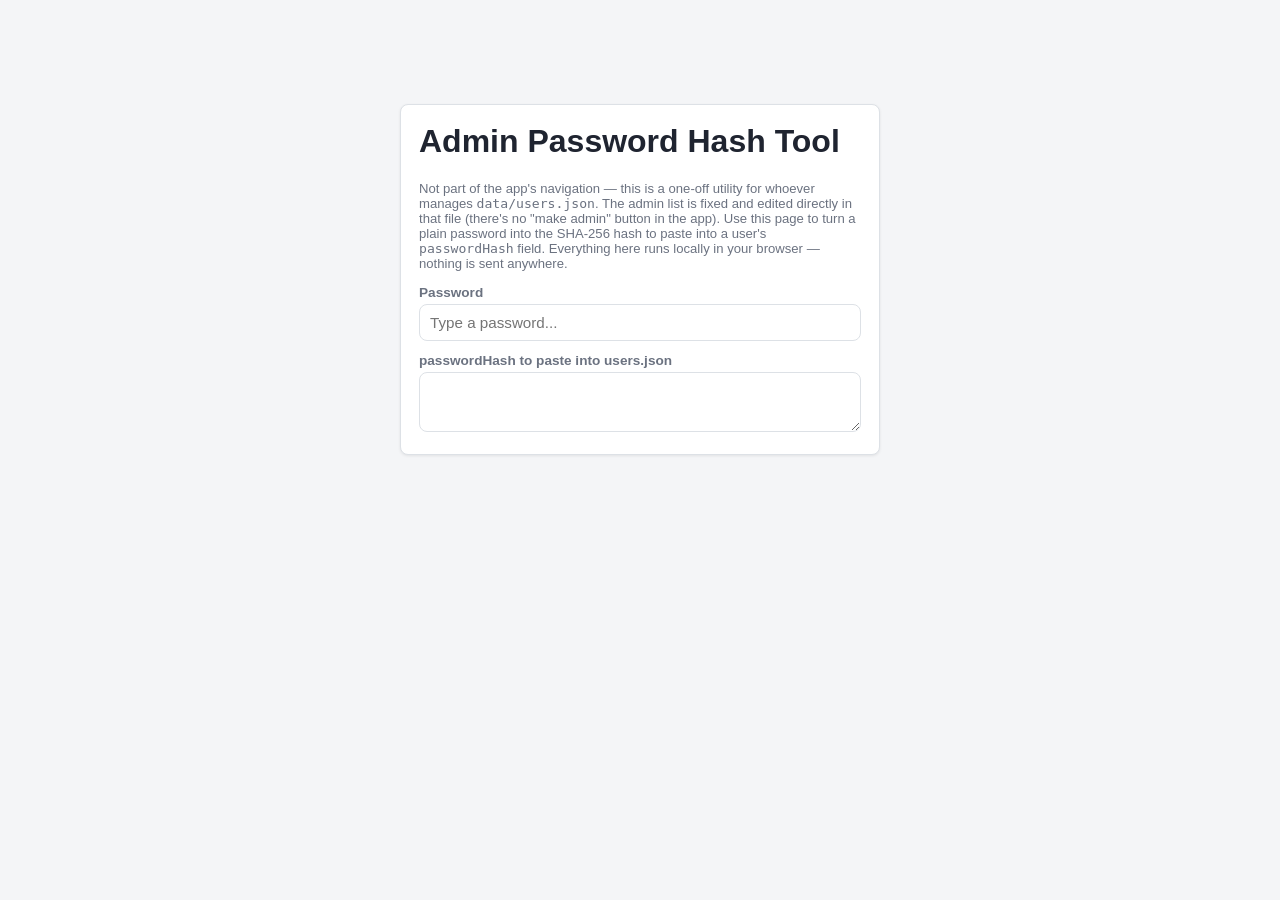
==== admin-password-hash-tool.html @ 2c9365ac "Initial build of Static Electric job tracker Static HTML/CSS/JS app using GitHub itself as the data " ====
<!DOCTYPE html>
<html lang="en">
<head>
  <meta charset="UTF-8" />
  <meta name="viewport" content="width=device-width, initial-scale=1.0" />
  <title>Admin Password Hash Tool — Static Electric</title>
  <link rel="stylesheet" href="css/style.css" />
</head>
<body>
  <div class="container">
    <div class="card centered-form" style="max-width:480px">
      <h1>Admin Password Hash Tool</h1>
      <p class="hint">
        Not part of the app's navigation — this is a one-off utility for whoever manages
        <code>data/users.json</code>. The admin list is fixed and edited directly in that file
        (there's no "make admin" button in the app). Use this page to turn a plain password into
        the SHA-256 hash to paste into a user's <code>passwordHash</code> field. Everything here
        runs locally in your browser — nothing is sent anywhere.
      </p>
      <label for="pw">Password</label>
      <input type="text" id="pw" placeholder="Type a password..." />
      <label for="hash">passwordHash to paste into users.json</label>
      <textarea id="hash" readonly style="min-height:60px; font-family: monospace;"></textarea>
    </div>
  </div>
  <script>
    async function sha256Hex(text) {
      const bytes = new TextEncoder().encode(text);
      const digest = await crypto.subtle.digest("SHA-256", bytes);
      return Array.from(new Uint8Array(digest))
        .map((b) => b.toString(16).padStart(2, "0"))
        .join("");
    }
    document.getElementById("pw").addEventListener("input", async (e) => {
      document.getElementById("hash").value = e.target.value
        ? await sha256Hex(e.target.value)
        : "";
    });
  </script>
</body>
</html>
---- css/style.css ----
:root {
  --bg: #f4f5f7;
  --surface: #ffffff;
  --border: #dde1e6;
  --text: #1f2430;
  --text-muted: #6b7280;
  --primary: #2563eb;
  --primary-dark: #1d4ed8;
  --danger: #dc2626;
  --warning: #b45309;
  --warning-bg: #fef3c7;
  --success: #15803d;
  --radius: 8px;
  --shadow: 0 1px 3px rgba(0, 0, 0, 0.08);
}

* {
  box-sizing: border-box;
}

body {
  margin: 0;
  font-family: -apple-system, BlinkMacSystemFont, "Segoe UI", Roboto, Arial, sans-serif;
  background: var(--bg);
  color: var(--text);
}

a {
  color: var(--primary);
}

.container {
  max-width: 1000px;
  margin: 0 auto;
  padding: 24px 16px 64px;
}

/* Nav */
nav.topbar {
  background: var(--surface);
  border-bottom: 1px solid var(--border);
  display: flex;
  align-items: center;
  justify-content: space-between;
  padding: 10px 20px;
  position: sticky;
  top: 0;
  z-index: 10;
}

nav.topbar .brand {
  font-weight: 700;
  color: var(--text);
  text-decoration: none;
  font-size: 1.05rem;
}

nav.topbar .links {
  display: flex;
  gap: 4px;
  align-items: center;
  flex-wrap: wrap;
}

nav.topbar .links a {
  text-decoration: none;
  color: var(--text-muted);
  padding: 6px 10px;
  border-radius: var(--radius);
  font-size: 0.92rem;
}

nav.topbar .links a.active,
nav.topbar .links a:hover {
  background: var(--bg);
  color: var(--text);
}

nav.topbar .who {
  font-size: 0.85rem;
  color: var(--text-muted);
  margin-left: 8px;
}

/* Cards / surfaces */
.card {
  background: var(--surface);
  border: 1px solid var(--border);
  border-radius: var(--radius);
  box-shadow: var(--shadow);
  padding: 18px;
  margin-bottom: 16px;
}

h1, h2, h3 {
  margin-top: 0;
}

/* Forms */
label {
  display: block;
  font-size: 0.85rem;
  font-weight: 600;
  margin: 12px 0 4px;
  color: var(--text-muted);
}

input[type="text"],
input[type="date"],
input[type="tel"],
input[type="email"],
input[type="number"],
input[type="file"],
select,
textarea {
  width: 100%;
  padding: 9px 10px;
  border: 1px solid var(--border);
  border-radius: var(--radius);
  font-size: 0.95rem;
  background: var(--surface);
  color: var(--text);
  font-family: inherit;
}

textarea {
  min-height: 100px;
  resize: vertical;
}

.field-row {
  display: flex;
  gap: 12px;
}

.field-row > * {
  flex: 1;
}

/* Buttons */
button, .btn {
  display: inline-block;
  border: none;
  border-radius: var(--radius);
  padding: 9px 16px;
  font-size: 0.92rem;
  font-weight: 600;
  cursor: pointer;
  background: var(--primary);
  color: #fff;
  text-decoration: none;
}

button:hover, .btn:hover {
  background: var(--primary-dark);
}

button.secondary {
  background: var(--bg);
  color: var(--text);
  border: 1px solid var(--border);
}

button.danger {
  background: var(--danger);
}

button.small {
  padding: 5px 10px;
  font-size: 0.8rem;
}

button:disabled {
  opacity: 0.5;
  cursor: not-allowed;
}

button.listening {
  background: var(--danger);
}

/* Lists */
.list-item {
  display: flex;
  align-items: center;
  justify-content: space-between;
  padding: 12px 14px;
  border: 1px solid var(--border);
  border-radius: var(--radius);
  background: var(--surface);
  margin-bottom: 8px;
  text-decoration: none;
  color: var(--text);
}

.list-item:hover {
  border-color: var(--primary);
}

.list-item .meta {
  font-size: 0.82rem;
  color: var(--text-muted);
}

.list-item.scheduled-future {
  opacity: 0.55;
  filter: grayscale(40%);
  pointer-events: none;
}

.badge {
  display: inline-block;
  font-size: 0.72rem;
  font-weight: 700;
  padding: 2px 8px;
  border-radius: 999px;
  background: var(--bg);
  color: var(--text-muted);
  text-transform: uppercase;
  letter-spacing: 0.03em;
}

.badge.admin { background: #ede9fe; color: #6d28d9; }
.badge.scheduled { background: var(--warning-bg); color: var(--warning); }
.badge.active { background: #dcfce7; color: var(--success); }
.badge.complete { background: #e5e7eb; color: var(--text-muted); }

.error-text {
  color: var(--danger);
  font-size: 0.88rem;
  margin-top: 8px;
}

.hint {
  color: var(--text-muted);
  font-size: 0.82rem;
}

/* Tabs (admin.html) */
.tabs {
  display: flex;
  gap: 4px;
  border-bottom: 1px solid var(--border);
  margin-bottom: 18px;
  flex-wrap: wrap;
}

.tabs button {
  background: none;
  color: var(--text-muted);
  border-radius: var(--radius) var(--radius) 0 0;
  padding: 10px 16px;
}

.tabs button.active {
  color: var(--primary);
  background: var(--surface);
  border: 1px solid var(--border);
  border-bottom-color: var(--surface);
  margin-bottom: -1px;
}

.tab-panel {
  display: none;
}

.tab-panel.active {
  display: block;
}

/* Alerts */
.alert {
  padding: 10px 14px;
  border-radius: var(--radius);
  margin-bottom: 8px;
  font-size: 0.9rem;
}

.alert.rapid-fire {
  background: #fee2e2;
  color: #991b1b;
}

.alert.off-hours {
  background: var(--warning-bg);
  color: var(--warning);
}

/* Photo grid */
.photo-grid {
  display: grid;
  grid-template-columns: repeat(auto-fill, minmax(120px, 1fr));
  gap: 10px;
  margin-top: 10px;
}

.photo-grid img {
  width: 100%;
  height: 120px;
  object-fit: cover;
  border-radius: var(--radius);
  border: 1px solid var(--border);
}

.centered-form {
  max-width: 360px;
  margin: 80px auto;
}

.loading {
  color: var(--text-muted);
  font-size: 0.9rem;
  padding: 20px 0;
}
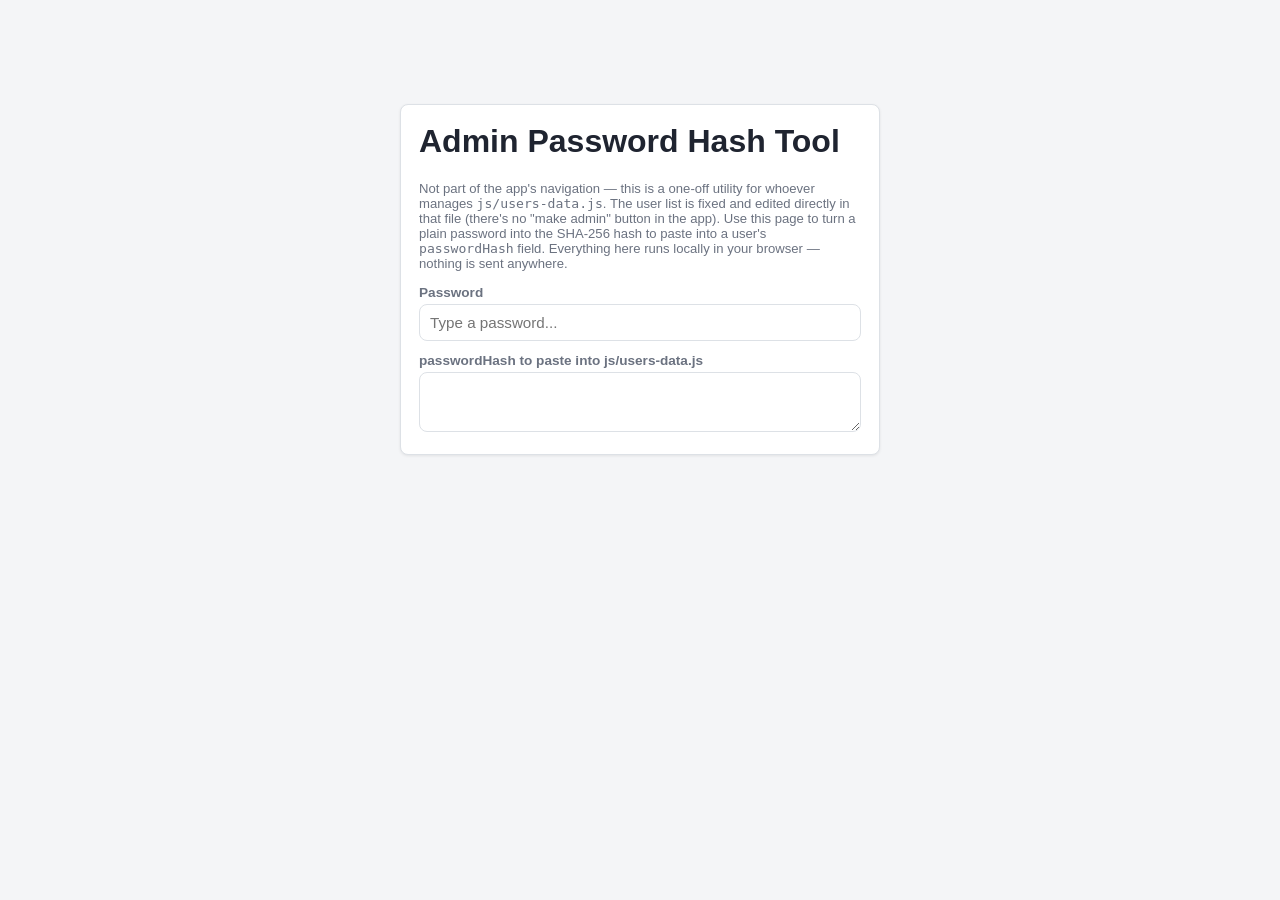
==== commit 6d2aca82: "Move sign-in to a static, committed user roster Sign-in previously fetched data/users.json through t" ====
--- a/admin-password-hash-tool.html
+++ b/admin-password-hash-tool.html
@@ -12,14 +12,14 @@
       <h1>Admin Password Hash Tool</h1>
       <p class="hint">
         Not part of the app's navigation — this is a one-off utility for whoever manages
-        <code>data/users.json</code>. The admin list is fixed and edited directly in that file
+        <code>js/users-data.js</code>. The user list is fixed and edited directly in that file
         (there's no "make admin" button in the app). Use this page to turn a plain password into
         the SHA-256 hash to paste into a user's <code>passwordHash</code> field. Everything here
         runs locally in your browser — nothing is sent anywhere.
       </p>
       <label for="pw">Password</label>
       <input type="text" id="pw" placeholder="Type a password..." />
-      <label for="hash">passwordHash to paste into users.json</label>
+      <label for="hash">passwordHash to paste into js/users-data.js</label>
       <textarea id="hash" readonly style="min-height:60px; font-family: monospace;"></textarea>
     </div>
   </div>
